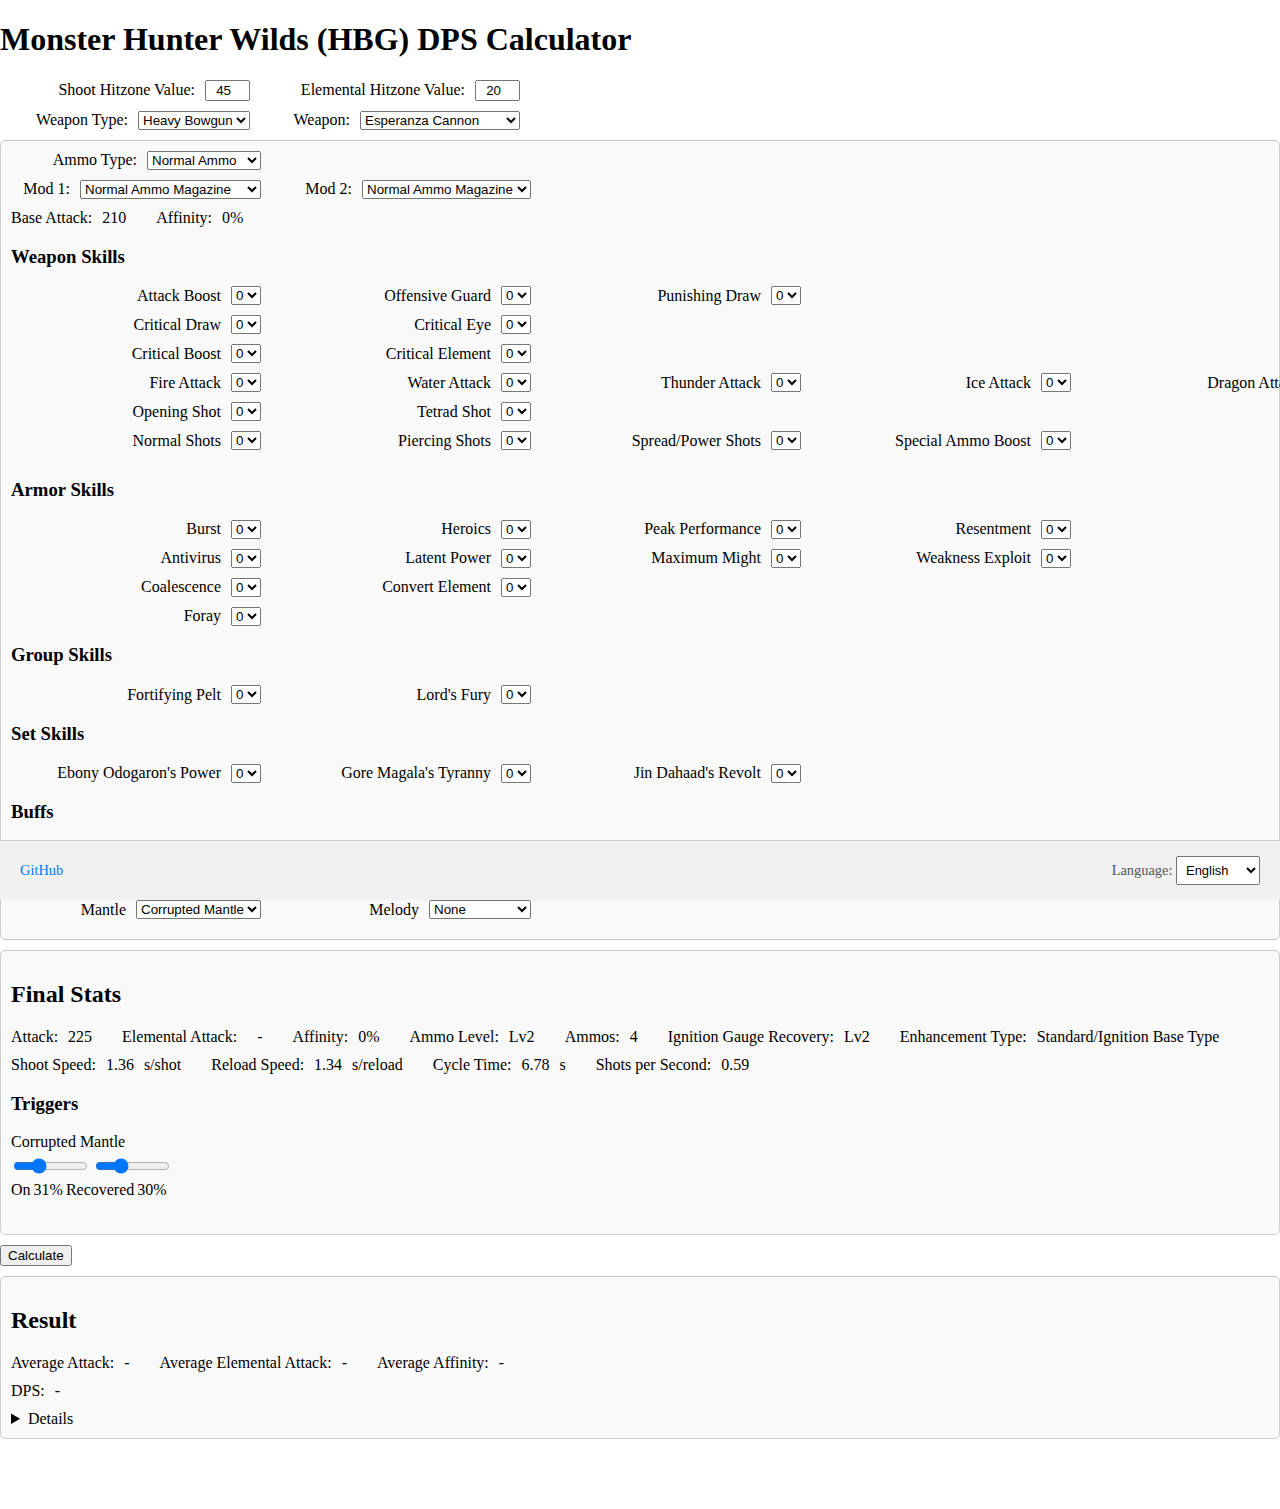
==== index.html @ ec9e07ba "update 3" ====
<!DOCTYPE html>
<html lang="en">

<head>
  <meta charset="UTF-8">
  <meta name="viewport" content="width=device-width, initial-scale=1.0">
  <title data-lang="title">MHWilds DPS Calculator</title>
  <link rel="stylesheet" href="styles/style.css">
</head>

<body>
  <h1 data-lang="title">Monster Hunter Wilds (HBG) DPS Calculator</h1>
  <div id="calculator">
    <div class="row">
      <div class="group">
        <label for="shoot-hitzone-value" data-lang="shoot-hitzone-value-label">Shoot Hitzone Value:</label>
        <input class="percentage-input" type="number" id="shoot-hitzone-value" value="45" min="0" max="100" step="1">
      </div>
      <div class="group">
        <label for="elemental-hitzone-value" data-lang="elemental-hitzone-value-label">Elemental Hitzone Value:</label>
        <input class="percentage-input" type="number" id="elemental-hitzone-value" value="20" min="0" max="45" step="1">
      </div>
    </div>

    <div class="row">
      <div class="group">
        <label for="weapon-type" data-lang="weapon-type-label">Weapon Type:</label>
        <select id="weapon-type">
          <option value="hbg" data-lang="heavy-bowgun">Heavy Bowgun</option>
        </select>
      </div>

      <div class="group">
        <label for="weapon" data-lang="weapon-label">Weapon:</label>
        <select id="weapon"></select>
      </div>
    </div>

    <div class="stats-box">
      <div class="row">
        <div class="group">
          <label for="ammo-type" data-lang="ammo-type-label">Ammo Type:</label>
          <select id="ammo-type"></select>
        </div>
      </div>

      <div class="row">
        <div class="group">
          <label for="mod-1" data-lang="mod-1-label">Mod 1:</label>
          <select id="mod-1"></select>
        </div>
        <div class="group">
          <label for="mod-2" data-lang="mod-2-label">Mod 2:</label>
          <select id="mod-2"></select>
        </div>
      </div>

      <div class="stat-row">
        <div class="stat-group">
          <label data-lang="base-attack">Base Attack:</label>
          <span id="base-attack">-</span>
        </div>
        <div class="stat-group">
          <label data-lang="affinity">Affinity:</label>
          <span id="affinity">-</span>
        </div>
      </div>

      <div class="skills-box">
        <h3 data-lang="weapon-skills-header">Weapon Skills</h3>
        <div class="row" id="weapon-skill-attack"></div>
        <div class="row" id="weapon-skill-affinity"></div>
        <div class="row" id="weapon-skill-criticalDamage"></div>
        <div class="row" id="weapon-skill-elemental"></div>
        <div class="row" id="weapon-skill-shot"></div>
        <div class="row" id="weapon-skill-ammo"></div>
        <div class="row" id="weapon-skill"></div>

        <h3 data-lang="armor-skills-header">Armor Skills</h3>
        <div class="row" id="armor-skill-attack"></div>
        <div class="row" id="armor-skill-affinity"></div>
        <div class="row" id="armor-skill-elemental"></div>
        <div class="row" id="armor-skill"></div>

        <h3 data-lang="group-skills-header">Group Skills</h3>
        <div class="row" id="group-skill"></div>

        <h3 data-lang="set-skills-header">Set Skills</h3>
        <div class="row" id="set-skill"></div>

        <h3 data-lang="buff-header">Buffs</h3>
        <div class="row" id="buff-attack"></div>
        <div class="row" id="buff-meal"></div>
        <div class="row" id="buff"></div>
      </div>
    </div>

    <div class="stats-box">
      <h2 data-lang="final-stat-header">Final Stat</h2>
      <div class="stat-row">
        <div class="stat-group">
          <label data-lang="final-attack">Attack:</label>
          <span id="final-attack">-</span>
        </div>
        <div class="stat-group">
          <label data-lang="elemental-attack">Elemental Attack:</label>
          <span id="elemental-type"></span>
          <span id="elemental-attack">-</span>
        </div>
        <div class="stat-group">
          <label data-lang="final-affinity">Affinity:</label>
          <span id="final-affinity">-</span>
        </div>
        <div class="stat-group">
          <label data-lang="ammo-level-label">Ammo Level:</label>
          <span id="ammo-level">-</span>
        </div>
        <div class="stat-group">
          <label data-lang="ammo-count-label">Ammo:</label>
          <span id="ammo-count">-</span>
        </div>
        <div class="stat-group">
          <label data-lang="ignition-gauge-label">Ignition Gauge Recovery:</label>
          <span id="ignition-gauge">Lv1</span>
        </div>
        <div class="stat-group">
          <label data-lang="enhancement-type-label">Enhance Type:</label>
          <span id="enhancement-type">-</span>
        </div>
      </div>
      <div class="stat-row">
        <div class="stat-group">
          <label data-lang="shoot-speed-label">Shoot Speed:</label>
          <span id="shoot-speed">-</span>
          <label data-lang="shoot-speed-unit-label">s/shot</label>
        </div>
        <div class="stat-group">
          <label data-lang="reload-speed-label">Reload Speed:</label>
          <span id="reload-speed">-</span>
          <label data-lang="reload-unit-label">s/reload</label>
        </div>
        <div class="stat-group">
          <label data-lang="cycle-time-label">Cycle Time:</label>
          <span id="cycle-time">-</span>
          <label data-lang="cycle-time-unit-labell">s</label>
        </div>
        <div class="stat-group">
          <label data-lang="shots-per-second-label">Shots per Second:</label>
          <span id="shots-per-second">-</span>
        </div>
      </div>

      <div class="trigger-box">
        <h3 data-lang="trigger-header">Triggers</h3>
        <div class="row hidden" id="trigger-attack"></div>
        <div class="row hidden" id="trigger-affinity"></div>
        <div class="row hidden" id="trigger-criticalDamage"></div>
        <div class="row hidden" id="trigger-elemental"></div>
        <div class="row hidden" id="trigger-shot"></div>
        <div class="row hidden" id="trigger-ammo"></div>
        <div class="row hidden" id="trigger"></div>
      </div>
    </div>

    <button id="calculate-button" data-lang="calculate-button">Calculate</button>
    <div class="stats-box">
      <h2 data-lang="result-header">Result</h2>
      <div class="stat-row">
        <div class="stat-group">
          <label data-lang="result-average-attack-label">Average Attack:</label>
          <span id="result-average-attack">-</span>
        </div>
        <div class="stat-group">
          <label data-lang="result-average-elemental-attack-label">Average Elemental Attack:</label>
          <span id="result-average-elemental-attack">-</span>
        </div>
        <div class="stat-group">
          <label data-lang="result-average-affinity-label">Average Affinity:</label>
          <span id="result-average-affinity">-</span>
        </div>
      </div>
      <div class="stat-row">
        <div class="stat-group">
          <label data-lang="result-dps-label">DPS:</label>
          <span id="result-dps">-</span>
        </div>
      </div>
      <details>
        <summary data-lang="details-label">Details</summary>
        <pre id="log-box"></pre>
      </details>
    </div>
  </div>

  <footer>
    <p>
      <a href="https://github.com/greydust/mhwilds-dps-calculator" target="_blank" data-lang="github-link">
        GitHub
      </a>
    </p>
    <div class="language-selector-container">
      <label for="language-selector" data-lang="language-label">Language:</label>
      <select id="language-selector">
        <option value="en">English</option>
        <option value="zh">繁體中文</option>
      </select>
    </div>
  </footer>

  <script src="scripts/app.js"></script>
</body>

</html>
---- styles/style.css ----
body {
  margin: 0;
  padding: 0;
  padding-bottom: 60px;
  /* Add padding equal to the footer height */
  box-sizing: border-box;
}

footer {
  position: fixed;
  bottom: 0;
  left: 0;
  width: 100%;
  height: 60px;
  /* Set a fixed height for the footer */
  background-color: #f1f1f1;
  text-align: center;
  padding: 10px 0;
  border-top: 1px solid #ccc;
  font-size: 0.9em;
  color: #555;
  display: flex;
  justify-content: space-between;
  align-items: center;
  padding: 5px 20px;
  box-sizing: border-box;
  z-index: 1000;
  /* Ensure the footer stays on top */
}

footer a {
  color: #007bff;
  text-decoration: none;
}

footer a:hover {
  text-decoration: underline;
}

language-selector-container {
  display: inline-flex;
  align-items: center;
  gap: 5px;
  /* Adds a small space between the label and the selector */
}

footer select {
  width: auto;
  /* Adjusts the width to fit the content */
  padding: 5px;
  font-size: 0.9em;
}

.stats-box {
  border: 1px solid #ccc;
  padding: 10px;
  margin: 10px 0;
  border-radius: 5px;
  background-color: #f9f9f9;
}

.row {
  display: flex;
  align-items: center;
  column-gap: 20px;
  margin-bottom: 10px;
  justify-content: flex-start;
}

.group {
  display: flex;
  align-items: center;
  justify-content: flex-end;
  /* Align items to the right */
  gap: 10px;
  flex-wrap: nowrap;
  min-width: 250px;
  width: auto;
}

.stat-row {
  display: flex;
  align-items: center;
  column-gap: 30px;
  margin-bottom: 10px;
  justify-content: flex-start;
}

.stat-group {
  display: flex;
  align-items: center;
  gap: 10px;
  flex-wrap: nowrap;
}


.group label {
  text-align: right;
  /* Align label text to the right */
}

.group select {
  flex: 0;
  /* Prevent selectors from stretching */
}

.group:last-child {
  margin-right: 0;
}

.percentage-input {
  width: 5ch;
  text-align: right;
}

input[type="range"] {
  width: 75px;
}

.trigger-container {
  display: block;
  /* Root container is no longer a flex container */
  margin-bottom: 10px;
  /* Add spacing between trigger groups */
}

.trigger-line {
  display: flex;
  /* Each line is a flex container */
  align-items: center;
  gap: 10px;
  /* Maintain consistent gap between elements */
  margin-bottom: 5px;
  /* Add spacing between lines */
}

.hidden {
  display: none;
}

.trigger-group {
  display: flex;
  align-items: center;
  gap: 3px;
  /* Maintain smaller gap for trigger elements */
  flex-wrap: wrap;
  /* Allow wrapping for trigger elements */
}

.trigger-group label {
  width: auto;
  /* Allow labels to size dynamically */
  text-align: left;
  /* Align text to the left for triggers */
}

.trigger-group input[type="range"] {
  flex: 0;
  /* Prevent sliders from stretching */
  width: 75px;
  /* Keep sliders short */
}

.trigger-group .percentage-input {
  width: 5ch;
  text-align: right;
}

#log-box {
  background-color: #f9f9f9;
  border: 1px solid #ccc;
  border-radius: 5px;
  padding: 10px;
  font-family: monospace;
  white-space: pre-wrap;
  overflow-x: auto;
}
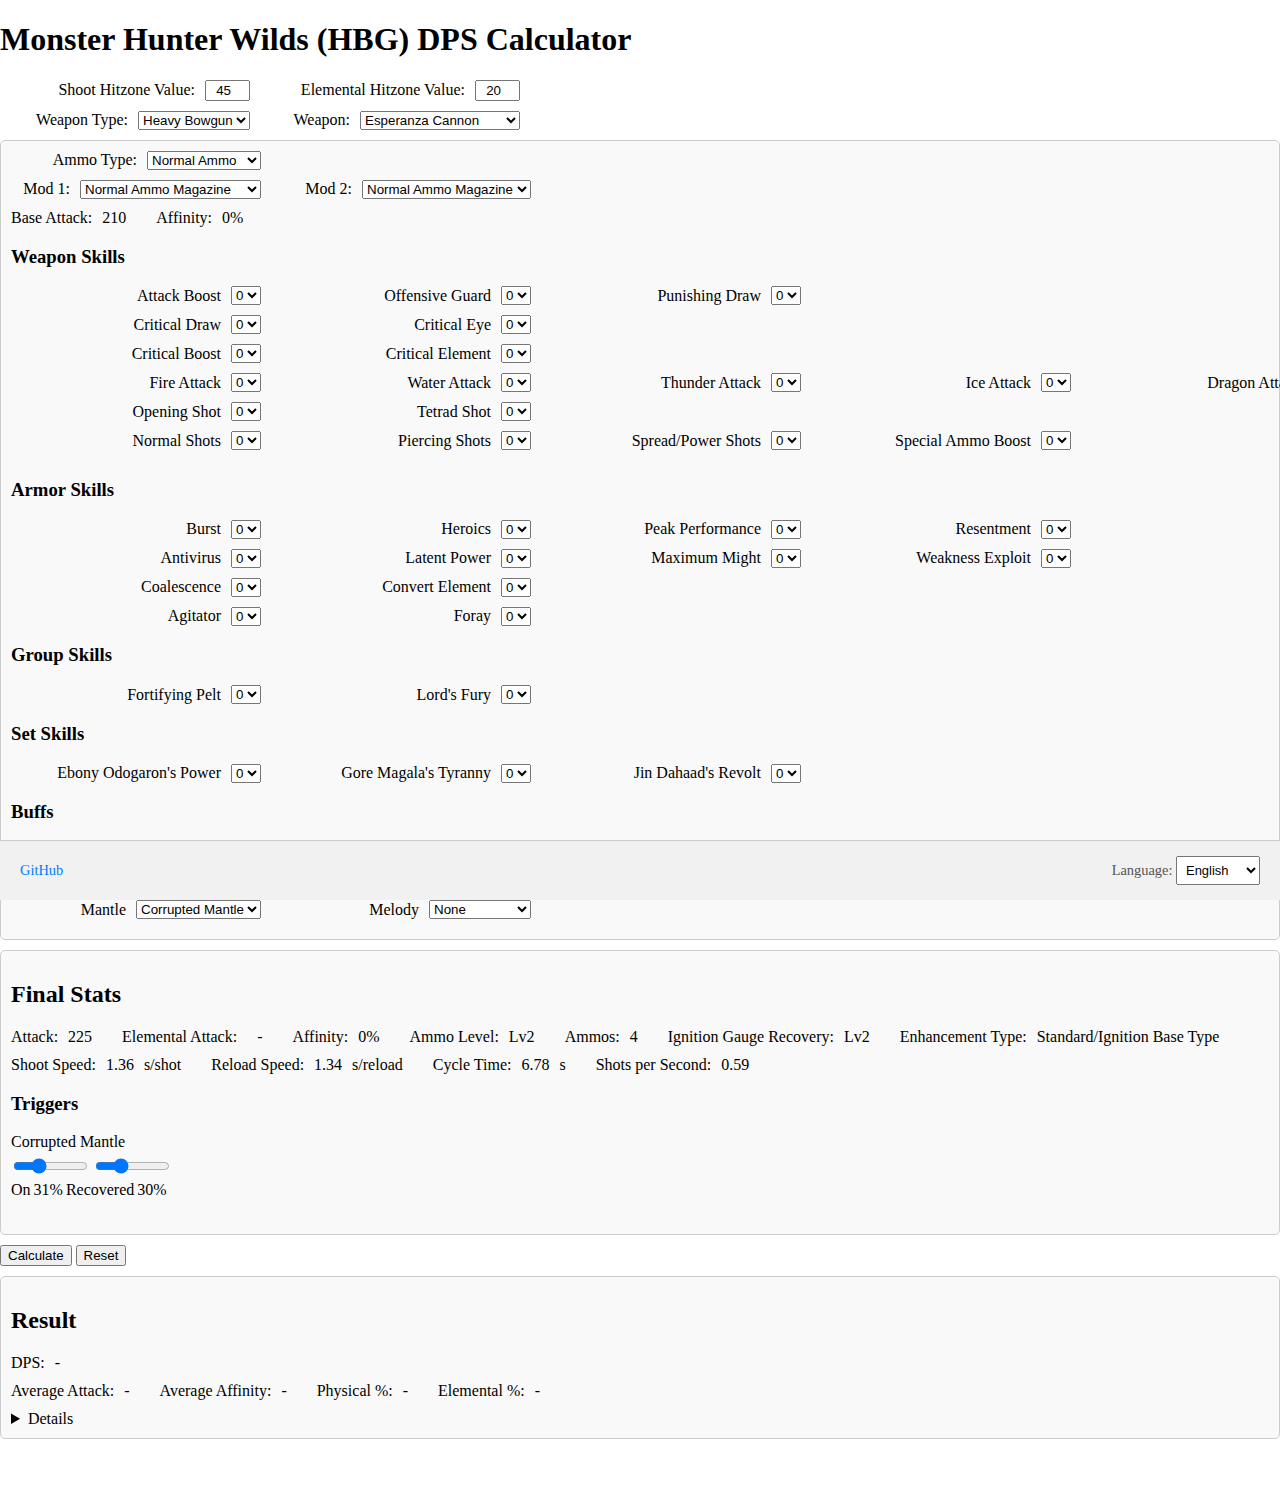
==== commit 1670df21: "Damage calculation" ====
--- a/index.html
+++ b/index.html
@@ -36,160 +36,264 @@
       </div>
     </div>
 
-    <div class="stats-box">
+    <div class="stats-box" id="artian" class="hidden">
+      <h3 data-lang="artian-header">Artian</h3>
       <div class="row">
         <div class="group">
-          <label for="ammo-type" data-lang="ammo-type-label">Ammo Type:</label>
-          <select id="ammo-type"></select>
-        </div>
-      </div>
-
+          <label for="artian-element-type" data-lang="artian-element-type-label">Element Type:</label>
+          <select id="artian-element-type-1">
+            <option value="Fire" data-lang="artian-element-type-fire">Fire</option>
+            <option value="Water" data-lang="artian-element-type-water">Water</option>
+            <option value="Thunder" data-lang="artian-element-type-thunder">Thunder</option>
+            <option value="Ice" data-lang="artian-element-type-ice">Ice</option>
+            <option value="Dragon" data-lang="artian-element-type-dragon">Dragon</option>
+            <option value="Poison" data-lang="artian-element-type-poison">Poison</option>
+            <option value="Paralysis" data-lang="artian-element-type-paralysis">Paralysis</option>
+            <option value="Sleep" data-lang="artian-element-type-sleep">Sleep</option>
+            <option value="Blast" data-lang="artian-element-type-blast">Blast</option>
+          </select>
+        </div>
+        <div class="group">
+          <label for="artian-element-type" data-lang="artian-element-type-label">Element Type:</label>
+          <select id="artian-element-type-2">
+            <option value="Fire" data-lang="artian-element-type-fire">Fire</option>
+            <option value="Water" data-lang="artian-element-type-water">Water</option>
+            <option value="Thunder" data-lang="artian-element-type-thunder">Thunder</option>
+            <option value="Ice" data-lang="artian-element-type-ice">Ice</option>
+            <option value="Dragon" data-lang="artian-element-type-dragon">Dragon</option>
+            <option value="Poison" data-lang="artian-element-type-poison">Poison</option>
+            <option value="Paralysis" data-lang="artian-element-type-paralysis">Paralysis</option>
+            <option value="Sleep" data-lang="artian-element-type-sleep">Sleep</option>
+            <option value="Blast" data-lang="artian-element-type-blast">Blast</option>
+          </select>
+        </div>
+        <div class="group">
+          <label for="artian-element-type" data-lang="artian-element-type-label">Element Type:</label>
+          <select id="artian-element-type-3">
+            <option value="Fire" data-lang="artian-element-type-fire">Fire</option>
+            <option value="Water" data-lang="artian-element-type-water">Water</option>
+            <option value="Thunder" data-lang="artian-element-type-thunder">Thunder</option>
+            <option value="Ice" data-lang="artian-element-type-ice">Ice</option>
+            <option value="Dragon" data-lang="artian-element-type-dragon">Dragon</option>
+            <option value="Poison" data-lang="artian-element-type-poison">Poison</option>
+            <option value="Paralysis" data-lang="artian-element-type-paralysis">Paralysis</option>
+            <option value="Sleep" data-lang="artian-element-type-sleep">Sleep</option>
+            <option value="Blast" data-lang="artian-element-type-blast">Blast</option>
+          </select>
+        </div>
+      </div>
       <div class="row">
         <div class="group">
-          <label for="mod-1" data-lang="mod-1-label">Mod 1:</label>
-          <select id="mod-1"></select>
-        </div>
-        <div class="group">
-          <label for="mod-2" data-lang="mod-2-label">Mod 2:</label>
-          <select id="mod-2"></select>
-        </div>
-      </div>
-
-      <div class="stat-row">
-        <div class="stat-group">
-          <label data-lang="base-attack">Base Attack:</label>
-          <span id="base-attack">-</span>
-        </div>
-        <div class="stat-group">
-          <label data-lang="affinity">Affinity:</label>
-          <span id="affinity">-</span>
-        </div>
-      </div>
-
-      <div class="skills-box">
-        <h3 data-lang="weapon-skills-header">Weapon Skills</h3>
-        <div class="row" id="weapon-skill-attack"></div>
-        <div class="row" id="weapon-skill-affinity"></div>
-        <div class="row" id="weapon-skill-criticalDamage"></div>
-        <div class="row" id="weapon-skill-elemental"></div>
-        <div class="row" id="weapon-skill-shot"></div>
-        <div class="row" id="weapon-skill-ammo"></div>
-        <div class="row" id="weapon-skill"></div>
-
-        <h3 data-lang="armor-skills-header">Armor Skills</h3>
-        <div class="row" id="armor-skill-attack"></div>
-        <div class="row" id="armor-skill-affinity"></div>
-        <div class="row" id="armor-skill-elemental"></div>
-        <div class="row" id="armor-skill"></div>
-
-        <h3 data-lang="group-skills-header">Group Skills</h3>
-        <div class="row" id="group-skill"></div>
-
-        <h3 data-lang="set-skills-header">Set Skills</h3>
-        <div class="row" id="set-skill"></div>
-
-        <h3 data-lang="buff-header">Buffs</h3>
-        <div class="row" id="buff-attack"></div>
-        <div class="row" id="buff-meal"></div>
-        <div class="row" id="buff"></div>
-      </div>
-    </div>
-
-    <div class="stats-box">
-      <h2 data-lang="final-stat-header">Final Stat</h2>
-      <div class="stat-row">
-        <div class="stat-group">
-          <label data-lang="final-attack">Attack:</label>
-          <span id="final-attack">-</span>
-        </div>
-        <div class="stat-group">
-          <label data-lang="elemental-attack">Elemental Attack:</label>
-          <span id="elemental-type"></span>
-          <span id="elemental-attack">-</span>
-        </div>
-        <div class="stat-group">
-          <label data-lang="final-affinity">Affinity:</label>
-          <span id="final-affinity">-</span>
-        </div>
-        <div class="stat-group">
-          <label data-lang="ammo-level-label">Ammo Level:</label>
-          <span id="ammo-level">-</span>
-        </div>
-        <div class="stat-group">
-          <label data-lang="ammo-count-label">Ammo:</label>
-          <span id="ammo-count">-</span>
-        </div>
-        <div class="stat-group">
-          <label data-lang="ignition-gauge-label">Ignition Gauge Recovery:</label>
-          <span id="ignition-gauge">Lv1</span>
-        </div>
-        <div class="stat-group">
-          <label data-lang="enhancement-type-label">Enhance Type:</label>
-          <span id="enhancement-type">-</span>
-        </div>
-      </div>
-      <div class="stat-row">
-        <div class="stat-group">
-          <label data-lang="shoot-speed-label">Shoot Speed:</label>
-          <span id="shoot-speed">-</span>
-          <label data-lang="shoot-speed-unit-label">s/shot</label>
-        </div>
-        <div class="stat-group">
-          <label data-lang="reload-speed-label">Reload Speed:</label>
-          <span id="reload-speed">-</span>
-          <label data-lang="reload-unit-label">s/reload</label>
-        </div>
-        <div class="stat-group">
-          <label data-lang="cycle-time-label">Cycle Time:</label>
-          <span id="cycle-time">-</span>
-          <label data-lang="cycle-time-unit-labell">s</label>
-        </div>
-        <div class="stat-group">
-          <label data-lang="shots-per-second-label">Shots per Second:</label>
-          <span id="shots-per-second">-</span>
-        </div>
-      </div>
-
-      <div class="trigger-box">
-        <h3 data-lang="trigger-header">Triggers</h3>
-        <div class="row hidden" id="trigger-attack"></div>
-        <div class="row hidden" id="trigger-affinity"></div>
-        <div class="row hidden" id="trigger-criticalDamage"></div>
-        <div class="row hidden" id="trigger-elemental"></div>
-        <div class="row hidden" id="trigger-shot"></div>
-        <div class="row hidden" id="trigger-ammo"></div>
-        <div class="row hidden" id="trigger"></div>
-      </div>
-    </div>
-
-    <button id="calculate-button" data-lang="calculate-button">Calculate</button>
-    <div class="stats-box">
-      <h2 data-lang="result-header">Result</h2>
-      <div class="stat-row">
-        <div class="stat-group">
-          <label data-lang="result-average-attack-label">Average Attack:</label>
-          <span id="result-average-attack">-</span>
-        </div>
-        <div class="stat-group">
-          <label data-lang="result-average-elemental-attack-label">Average Elemental Attack:</label>
-          <span id="result-average-elemental-attack">-</span>
-        </div>
-        <div class="stat-group">
-          <label data-lang="result-average-affinity-label">Average Affinity:</label>
-          <span id="result-average-affinity">-</span>
-        </div>
-      </div>
-      <div class="stat-row">
-        <div class="stat-group">
-          <label data-lang="result-dps-label">DPS:</label>
-          <span id="result-dps">-</span>
-        </div>
-      </div>
-      <details>
-        <summary data-lang="details-label">Details</summary>
-        <pre id="log-box"></pre>
-      </details>
-    </div>
+          <label for="artian-bonus-1" data-lang="artian-bonus-label">Artian Bonus:</label>
+          <select id="artian-bonus-1">
+            <option value="attack" data-lang="artian-bonus-attack">Attack</option>
+            <option value="affinity" data-lang="artian-bonus-affinity">Affinity</option>
+          </select>
+        </div>
+        <div class="group">
+          <label for="artian-bonus-2" data-lang="artian-bonus-label">Artian Bonus:</label>
+          <select id="artian-bonus-2">
+            <option value="attack" data-lang="artian-bonus-attack">Attack</option>
+            <option value="affinity" data-lang="artian-bonus-affinity">Affinity</option>
+          </select>
+        </div>
+        <div class="group">
+          <label for="artian-bonus-3" data-lang="artian-bonus-label">Artian Bonus:</label>
+          <select id="artian-bonus-3">
+            <option value="attack" data-lang="artian-bonus-attack">Attack</option>
+            <option value="affinity" data-lang="artian-bonus-affinity">Affinity</option>
+          </select>
+        </div>
+      </div>
+      <div class="row">
+        <div class="group">
+          <label for="artian-reinforcement-1" data-lang="artian-reinforcement-label">Reinforcement:</label>
+          <select id="artian-reinforcement-1">
+          </select>
+        </div>
+        <div class="group">
+          <label for="artian-reinforcement-2" data-lang="artian-reinforcement-label">Reinforcement:</label>
+          <select id="artian-reinforcement-2">
+          </select>
+        </div>
+        <div class="group">
+          <label for="artian-reinforcement-3" data-lang="artian-reinforcement-label">Reinforcement:</label>
+          <select id="artian-reinforcement-3">
+          </select>
+        </div>
+        <div class="group">
+          <label for="artian-reinforcement-4" data-lang="artian-reinforcement-label">Reinforcement:</label>
+          <select id="artian-reinforcement-4">
+          </select>
+        </div>
+        <div class="group">
+          <label for="artian-reinforcement-5" data-lang="artian-reinforcement-label">Reinforcement:</label>
+          <select id="artian-reinforcement-5">
+          </select>
+        </div>
+      </div>
+    </div>
+  </div>
+
+  <div class="stats-box">
+    <div class="row">
+      <div class="group">
+        <label for="ammo-type" data-lang="ammo-type-label">Ammo Type:</label>
+        <select id="ammo-type"></select>
+      </div>
+    </div>
+
+    <div class="row">
+      <div class="group">
+        <label for="mod-1" data-lang="mod-1-label">Mod 1:</label>
+        <select id="mod-1"></select>
+      </div>
+      <div class="group">
+        <label for="mod-2" data-lang="mod-2-label">Mod 2:</label>
+        <select id="mod-2"></select>
+      </div>
+    </div>
+
+    <div class="stat-row">
+      <div class="stat-group">
+        <label data-lang="base-attack">Base Attack:</label>
+        <span id="base-attack">-</span>
+      </div>
+      <div class="stat-group">
+        <label data-lang="affinity">Affinity:</label>
+        <span id="affinity">-</span>
+      </div>
+    </div>
+
+    <div class="skills-box">
+      <h3 data-lang="weapon-skills-header">Weapon Skills</h3>
+      <div class="row" id="weapon-skill-attack"></div>
+      <div class="row" id="weapon-skill-affinity"></div>
+      <div class="row" id="weapon-skill-criticalDamage"></div>
+      <div class="row" id="weapon-skill-elemental"></div>
+      <div class="row" id="weapon-skill-shot"></div>
+      <div class="row" id="weapon-skill-ammo"></div>
+      <div class="row" id="weapon-skill"></div>
+
+      <h3 data-lang="armor-skills-header">Armor Skills</h3>
+      <div class="row" id="armor-skill-attack"></div>
+      <div class="row" id="armor-skill-affinity"></div>
+      <div class="row" id="armor-skill-elemental"></div>
+      <div class="row" id="armor-skill"></div>
+
+      <h3 data-lang="group-skills-header">Group Skills</h3>
+      <div class="row" id="group-skill"></div>
+
+      <h3 data-lang="set-skills-header">Set Skills</h3>
+      <div class="row" id="set-skill"></div>
+
+      <h3 data-lang="buff-header">Buffs</h3>
+      <div class="row" id="buff-attack"></div>
+      <div class="row" id="buff-meal"></div>
+      <div class="row" id="buff"></div>
+    </div>
+  </div>
+
+  <div class="stats-box">
+    <h2 data-lang="final-stat-header">Final Stat</h2>
+    <div class="stat-row">
+      <div class="stat-group">
+        <label data-lang="final-attack">Attack:</label>
+        <span id="final-attack">-</span>
+      </div>
+      <div class="stat-group">
+        <label data-lang="elemental-attack">Elemental Attack:</label>
+        <span id="elemental-type"></span>
+        <span id="elemental-attack">-</span>
+      </div>
+      <div class="stat-group">
+        <label data-lang="final-affinity">Affinity:</label>
+        <span id="final-affinity">-</span>
+      </div>
+      <div class="stat-group">
+        <label data-lang="ammo-level-label">Ammo Level:</label>
+        <span id="ammo-level">-</span>
+      </div>
+      <div class="stat-group">
+        <label data-lang="ammo-count-label">Ammo:</label>
+        <span id="ammo-count">-</span>
+      </div>
+      <div class="stat-group">
+        <label data-lang="ignition-gauge-label">Ignition Gauge Recovery:</label>
+        <span id="ignition-gauge">Lv1</span>
+      </div>
+      <div class="stat-group">
+        <label data-lang="enhancement-type-label">Enhance Type:</label>
+        <span id="enhancement-type">-</span>
+      </div>
+    </div>
+    <div class="stat-row">
+      <div class="stat-group">
+        <label data-lang="shoot-speed-label">Shoot Speed:</label>
+        <span id="shoot-speed">-</span>
+        <label data-lang="shoot-speed-unit-label">s/shot</label>
+      </div>
+      <div class="stat-group">
+        <label data-lang="reload-speed-label">Reload Speed:</label>
+        <span id="reload-speed">-</span>
+        <label data-lang="reload-unit-label">s/reload</label>
+      </div>
+      <div class="stat-group">
+        <label data-lang="cycle-time-label">Cycle Time:</label>
+        <span id="cycle-time">-</span>
+        <label data-lang="cycle-time-unit-labell">s</label>
+      </div>
+      <div class="stat-group">
+        <label data-lang="shots-per-second-label">Shots per Second:</label>
+        <span id="shots-per-second">-</span>
+      </div>
+    </div>
+
+    <div class="trigger-box">
+      <h3 data-lang="trigger-header">Triggers</h3>
+      <div class="row hidden" id="trigger-attack"></div>
+      <div class="row hidden" id="trigger-affinity"></div>
+      <div class="row hidden" id="trigger-criticalDamage"></div>
+      <div class="row hidden" id="trigger-elemental"></div>
+      <div class="row hidden" id="trigger-shot"></div>
+      <div class="row hidden" id="trigger-ammo"></div>
+      <div class="row hidden" id="trigger"></div>
+    </div>
+  </div>
+
+  <button id="calculate-button" data-lang="calculate-button">Calculate</button>
+  <button id="reset-button" data-lang="reset-button">Reset</button>
+  <div class="stats-box">
+    <h2 data-lang="result-header">Result</h2>
+    <div class="stat-row">
+      <div class="stat-group">
+        <label data-lang="result-dps-label">DPS:</label>
+        <span id="result-dps">-</span>
+      </div>
+    </div>
+    <div class="stat-row">
+      <div class="stat-group">
+        <label data-lang="result-average-attack-label">Average Attack:</label>
+        <span id="result-average-attack">-</span>
+      </div>
+      <div class="stat-group">
+        <label data-lang="result-average-affinity-label">Average Affinity:</label>
+        <span id="result-average-affinity">-</span>
+      </div>
+      <div class="stat-group">
+        <label data-lang="result-physical-percentage-label">Physical %:</label>
+        <span id="result-physical-percentage">-</span>
+      </div>
+      <div class="stat-group">
+        <label data-lang="result-elemental-percentage-label">Elemental %:</label>
+        <span id="result-elemental-percentage">-</span>
+      </div>
+    </div>
+    <details>
+      <summary data-lang="details-label">Details</summary>
+      <pre id="log-box"></pre>
+    </details>
+  </div>
   </div>
 
   <footer>
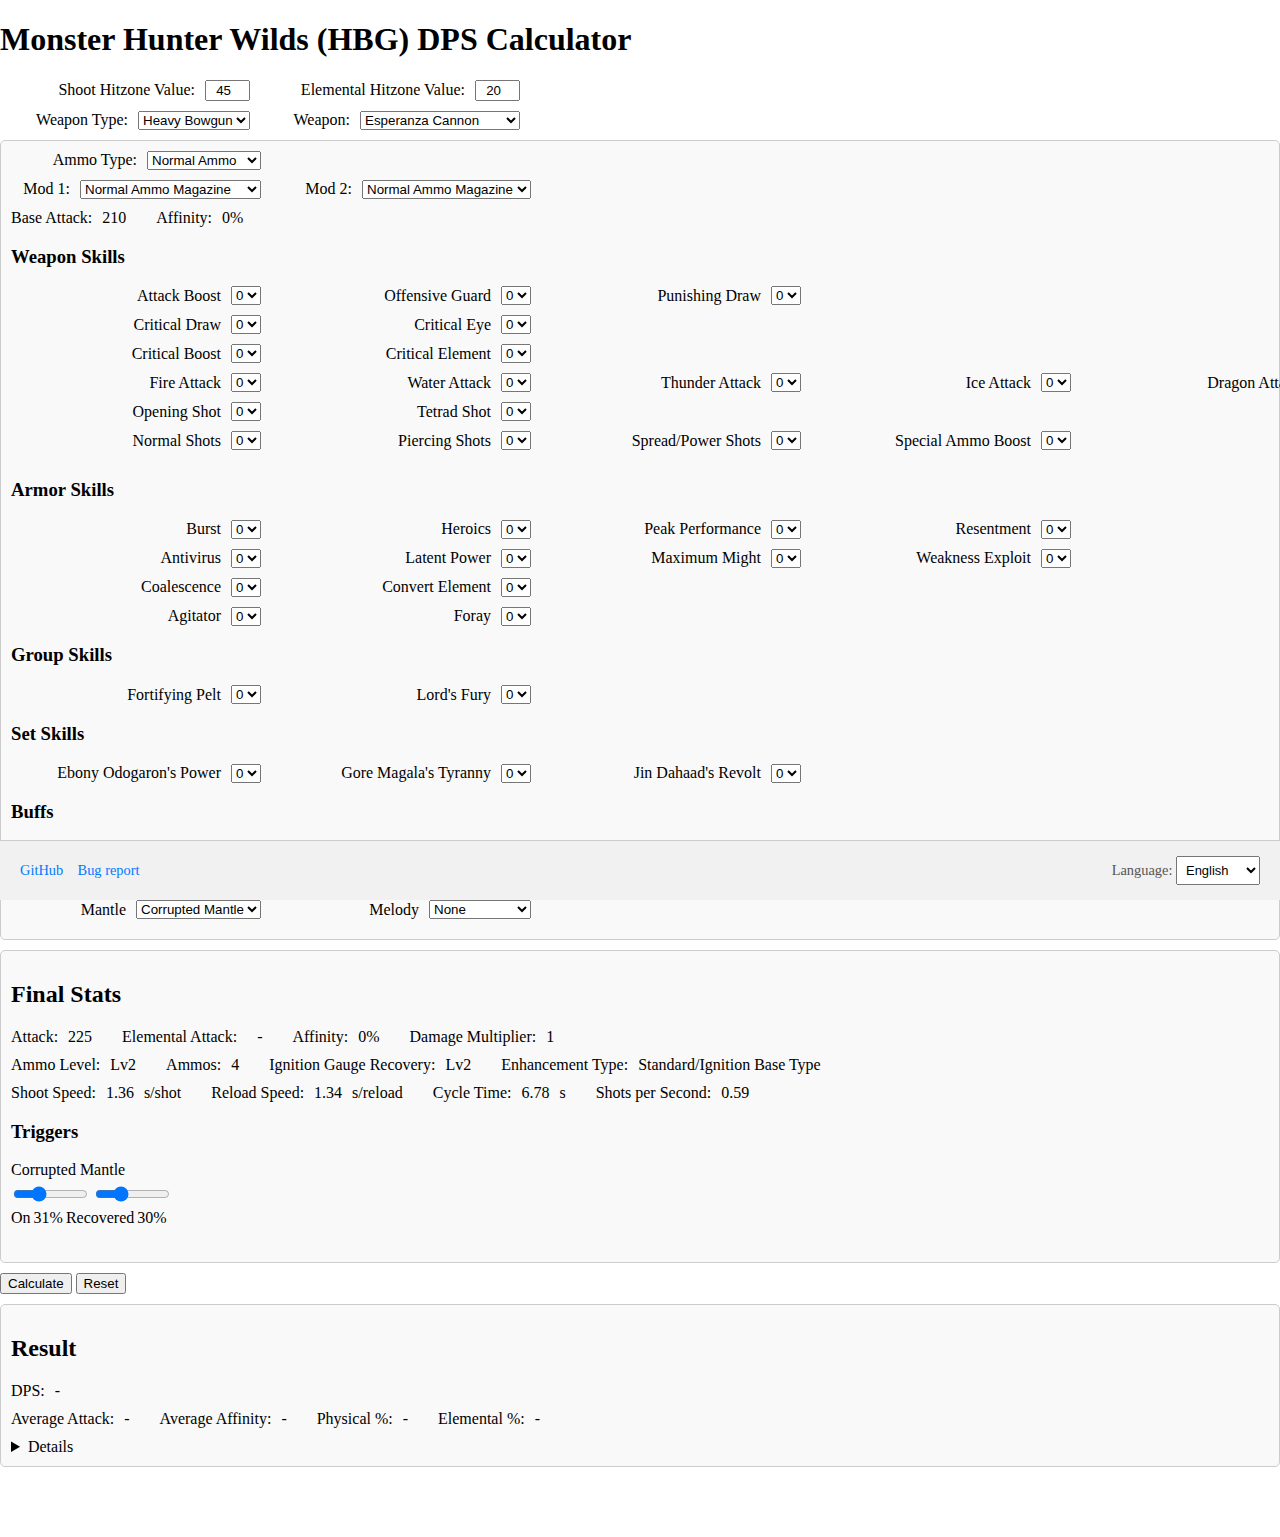
==== commit 337ff912: "Some minor improvement and bug fixes." ====
--- a/index.html
+++ b/index.html
@@ -211,6 +211,12 @@
         <span id="final-affinity">-</span>
       </div>
       <div class="stat-group">
+        <label data-lang="final-damage-multiplier">Damage Multiplier:</label>
+        <span id="final-damage-multiplier">-</span>
+      </div>
+    </div>
+    <div class="stat-row">
+      <div class="stat-group">
         <label data-lang="ammo-level-label">Ammo Level:</label>
         <span id="ammo-level">-</span>
       </div>
@@ -301,6 +307,10 @@
       <a href="https://github.com/greydust/mhwilds-dps-calculator" target="_blank" data-lang="github-link">
         GitHub
       </a>
+      &nbsp;&nbsp;
+      <a href="https://github.com/greydust/mhwilds-dps-calculator/issues" target="_blank" data-lang="issues-link">
+        Bug report
+      </a>
     </p>
     <div class="language-selector-container">
       <label for="language-selector" data-lang="language-label">Language:</label>
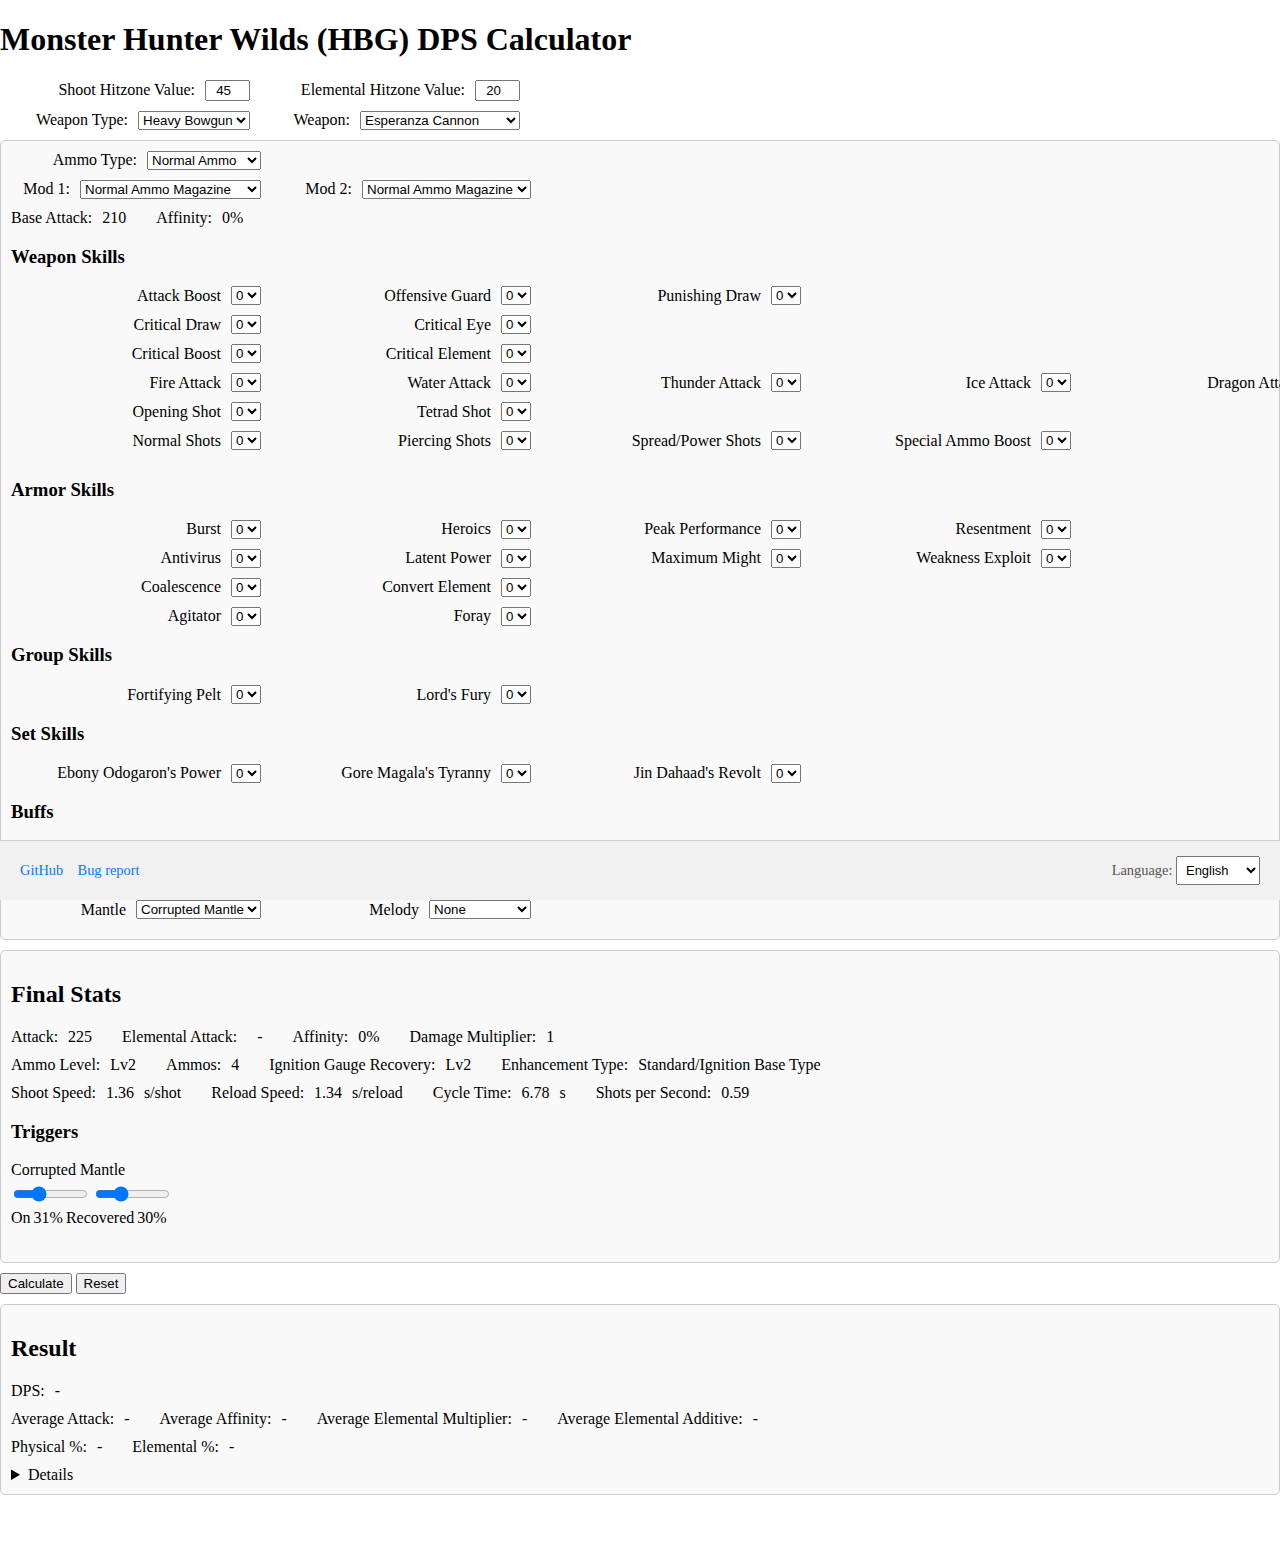
==== commit 0561afb2: "Add average elemental stats and calculate average attack and affinity down to each bullet." ====
--- a/index.html
+++ b/index.html
@@ -286,6 +286,16 @@
         <label data-lang="result-average-affinity-label">Average Affinity:</label>
         <span id="result-average-affinity">-</span>
       </div>
+      <div class="stat-group">
+        <label data-lang="result-average-elemental-multiplier">Elemental Multiplier:</label>
+        <span id="result-average-elemental-multiplier">-</span>
+      </div>
+      <div class="stat-group">
+        <label data-lang="result-average-elemental-additive">Elemental Addition:</label>
+        <span id="result-average-elemental-additive">-</span>
+      </div>
+    </div>
+    <div class="stat-row">
       <div class="stat-group">
         <label data-lang="result-physical-percentage-label">Physical %:</label>
         <span id="result-physical-percentage">-</span>
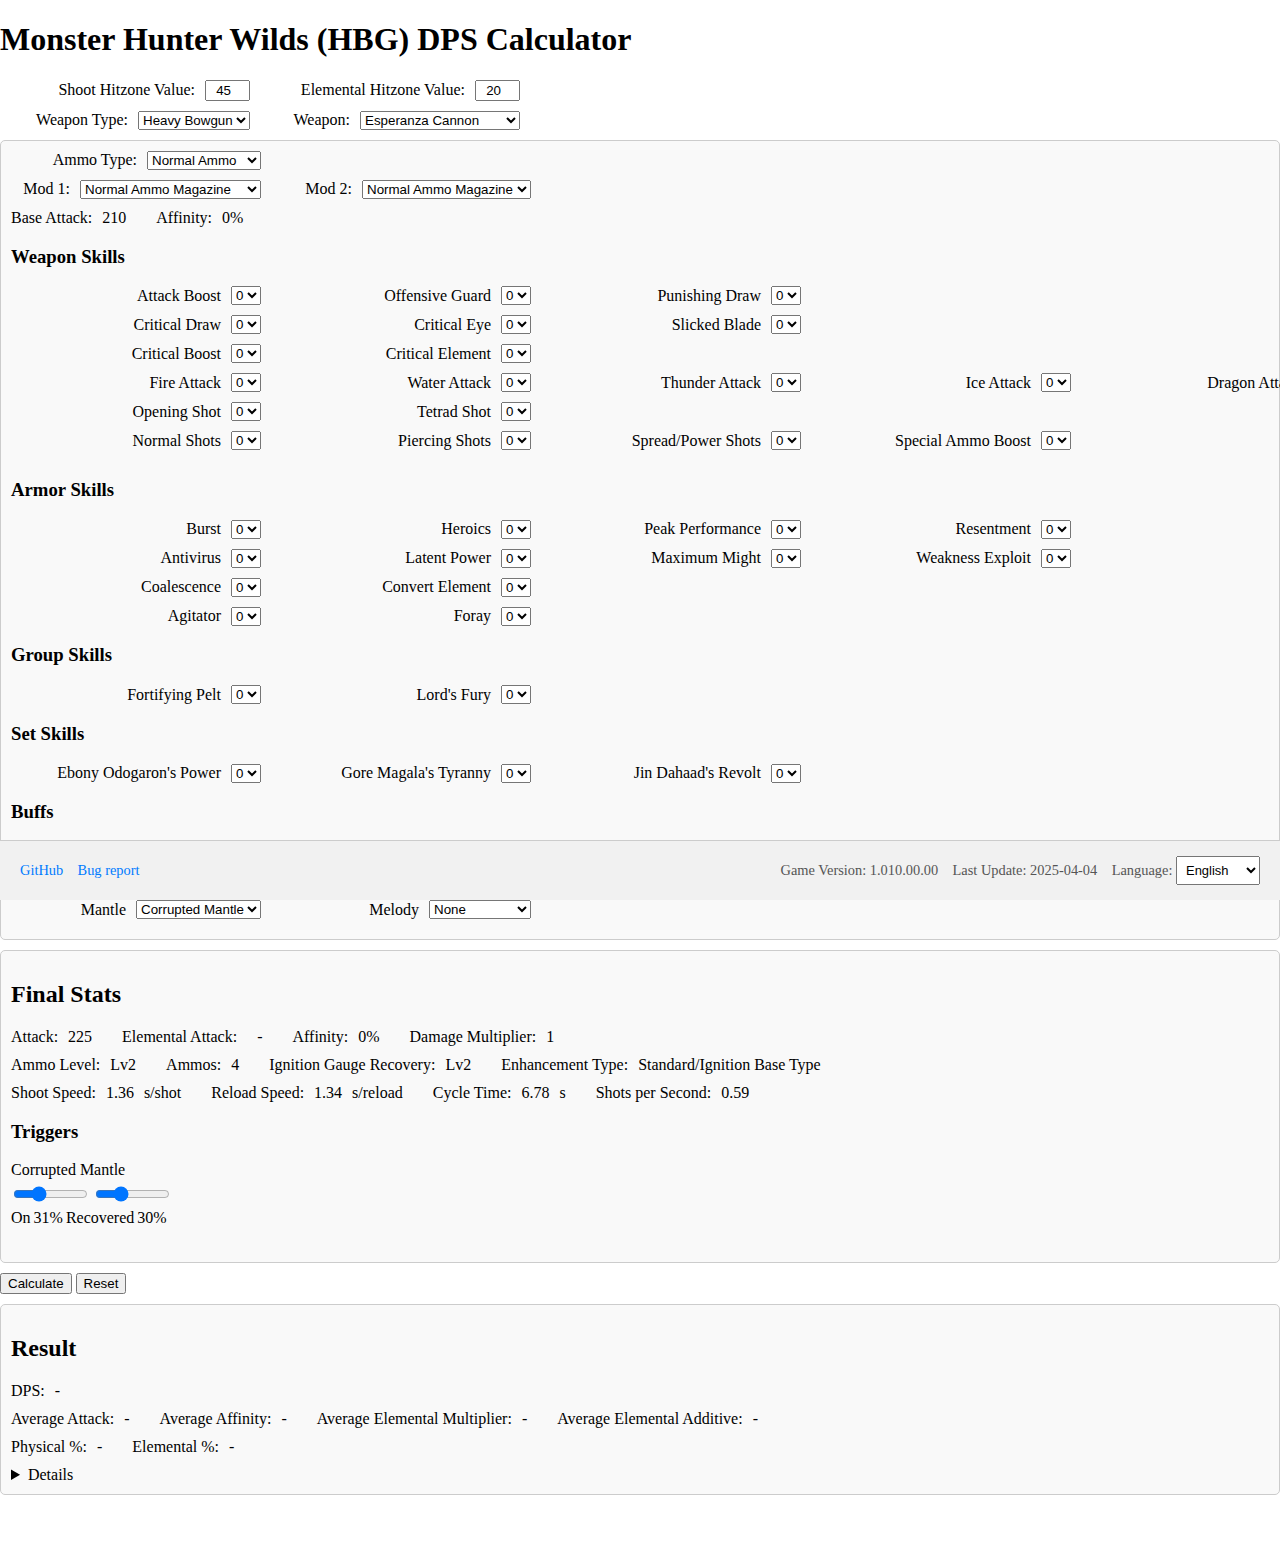
==== commit 8361e0db: "Update to 1.010.00.00" ====
--- a/index.html
+++ b/index.html
@@ -323,6 +323,12 @@
       </a>
     </p>
     <div class="language-selector-container">
+      <label data-lang="game-version-label">Game Version:</label>
+      <label>1.010.00.00</label>
+      &nbsp;&nbsp;
+      <label data-lang="last-update-label">Last update:</label>
+      <label>2025-04-04</label>
+      &nbsp;&nbsp;
       <label for="language-selector" data-lang="language-label">Language:</label>
       <select id="language-selector">
         <option value="en">English</option>
--- a/styles/style.css
+++ b/styles/style.css
@@ -76,6 +76,10 @@
   flex-wrap: nowrap;
   min-width: 250px;
   width: auto;
+}
+
+.group.highlight {
+  background-color: #d0e7ff;
 }
 
 .stat-row {
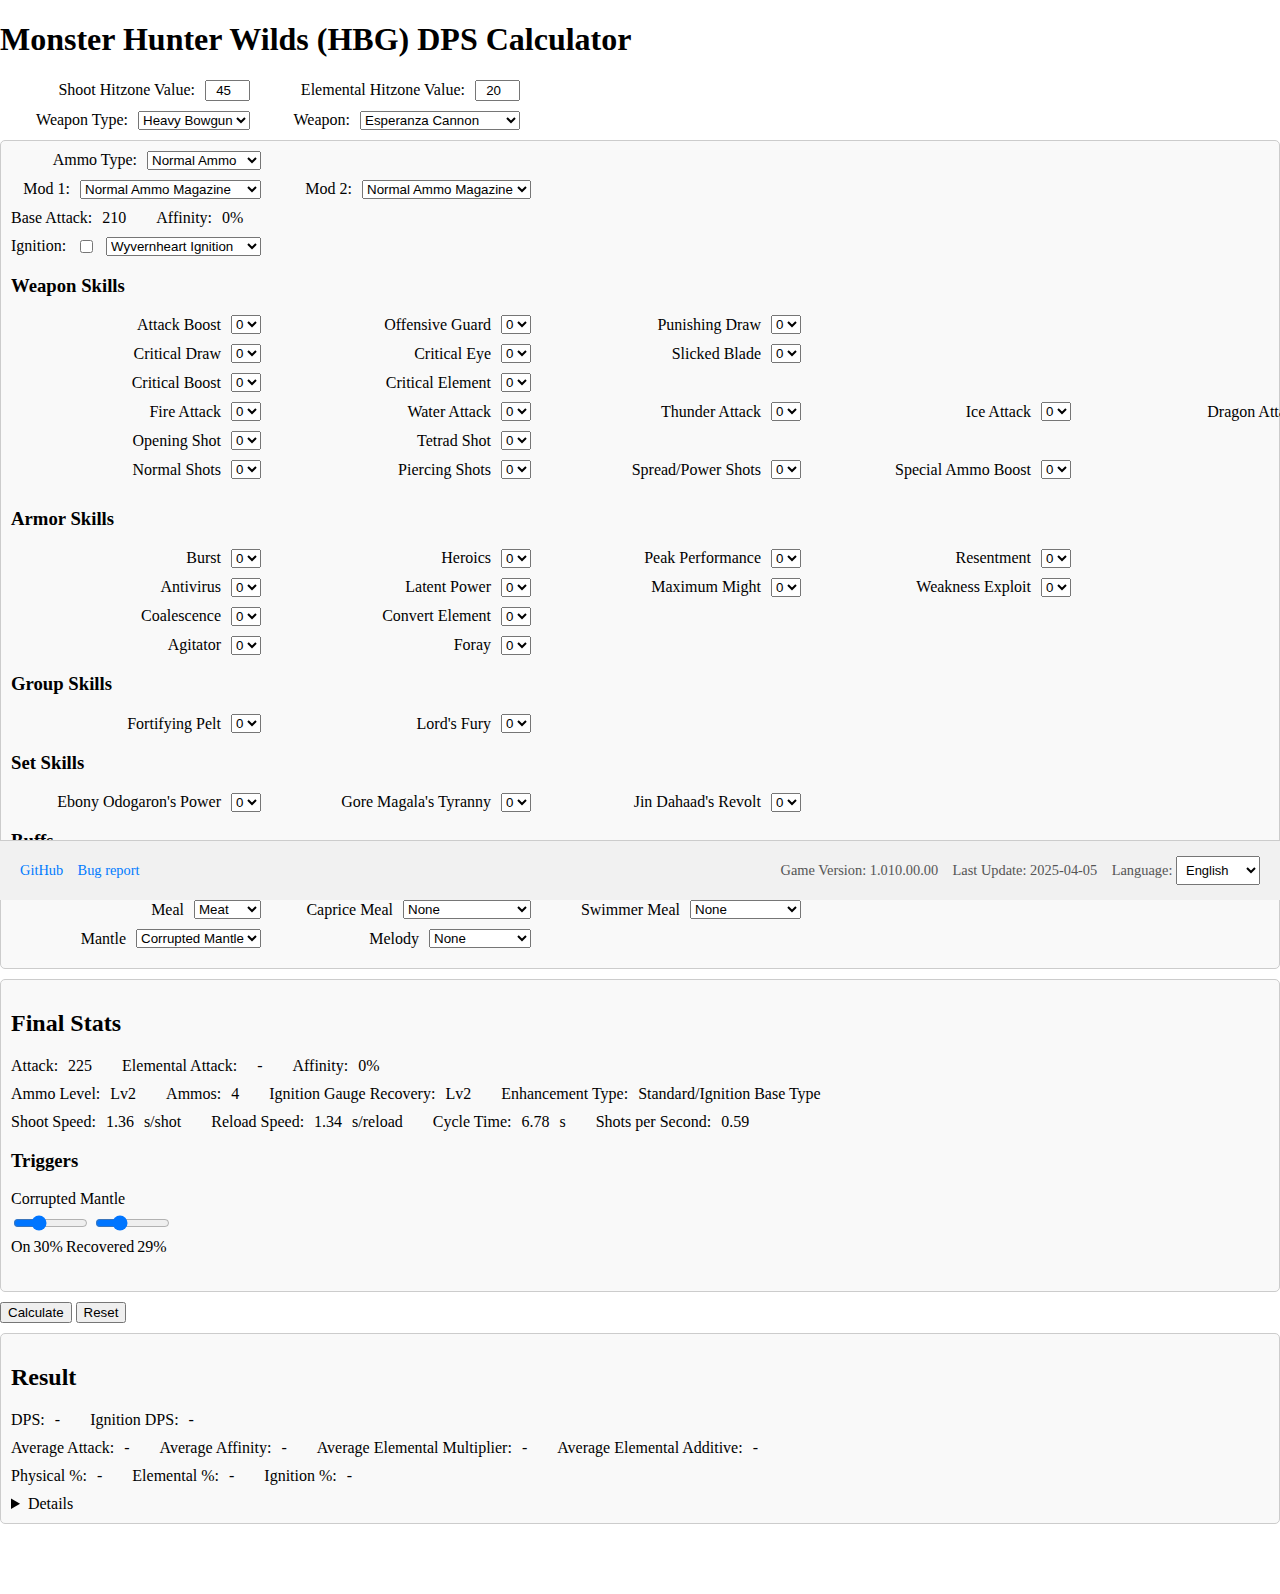
==== commit 77289590: "Add ignition calculation" ====
--- a/index.html
+++ b/index.html
@@ -165,6 +165,18 @@
       </div>
     </div>
 
+    <div class="stat-row">
+      <div class="stat-group">
+        <label data-lang="ignition-label">Ignition:</label>
+        <input type="checkbox" id="use-ignition">
+        <select id="ignition-type">
+          <option value="Wyvernheart Ignition" data-lang="wyvernheart-ignition">Wyvernheart Ignition</option>
+          <option value="Wyvernpiercer Ignition" data-lang="wyvernpiercer-ignition" disabled>Wyvernpiercer Ignition
+          </option>
+        </select>
+      </div>
+    </div>
+
     <div class="skills-box">
       <h3 data-lang="weapon-skills-header">Weapon Skills</h3>
       <div class="row" id="weapon-skill-attack"></div>
@@ -210,10 +222,6 @@
         <label data-lang="final-affinity">Affinity:</label>
         <span id="final-affinity">-</span>
       </div>
-      <div class="stat-group">
-        <label data-lang="final-damage-multiplier">Damage Multiplier:</label>
-        <span id="final-damage-multiplier">-</span>
-      </div>
     </div>
     <div class="stat-row">
       <div class="stat-group">
@@ -225,8 +233,8 @@
         <span id="ammo-count">-</span>
       </div>
       <div class="stat-group">
-        <label data-lang="ignition-gauge-label">Ignition Gauge Recovery:</label>
-        <span id="ignition-gauge">Lv1</span>
+        <label data-lang="ignition-recovery-level-label">Ignition Gauge Recovery:</label>
+        <span id="ignition-recovery-level">Lv1</span>
       </div>
       <div class="stat-group">
         <label data-lang="enhancement-type-label">Enhance Type:</label>
@@ -276,6 +284,10 @@
         <label data-lang="result-dps-label">DPS:</label>
         <span id="result-dps">-</span>
       </div>
+      <div class="stat-group">
+        <label data-lang="result-ignition-dps-label">Ignition DPS:</label>
+        <span id="result-ignition-dps">-</span>
+      </div>
     </div>
     <div class="stat-row">
       <div class="stat-group">
@@ -303,6 +315,10 @@
       <div class="stat-group">
         <label data-lang="result-elemental-percentage-label">Elemental %:</label>
         <span id="result-elemental-percentage">-</span>
+      </div>
+      <div class="stat-group">
+        <label data-lang="result-ignition-percentage-label">Ignition %:</label>
+        <span id="result-ignition-percentage">-</span>
       </div>
     </div>
     <details>
@@ -327,7 +343,7 @@
       <label>1.010.00.00</label>
       &nbsp;&nbsp;
       <label data-lang="last-update-label">Last update:</label>
-      <label>2025-04-04</label>
+      <label>2025-04-05</label>
       &nbsp;&nbsp;
       <label for="language-selector" data-lang="language-label">Language:</label>
       <select id="language-selector">
--- a/styles/style.css
+++ b/styles/style.css
@@ -97,6 +97,10 @@
   flex-wrap: nowrap;
 }
 
+.stat-group.highlight {
+  background-color: #d0e7ff;
+}
+
 
 .group label {
   text-align: right;
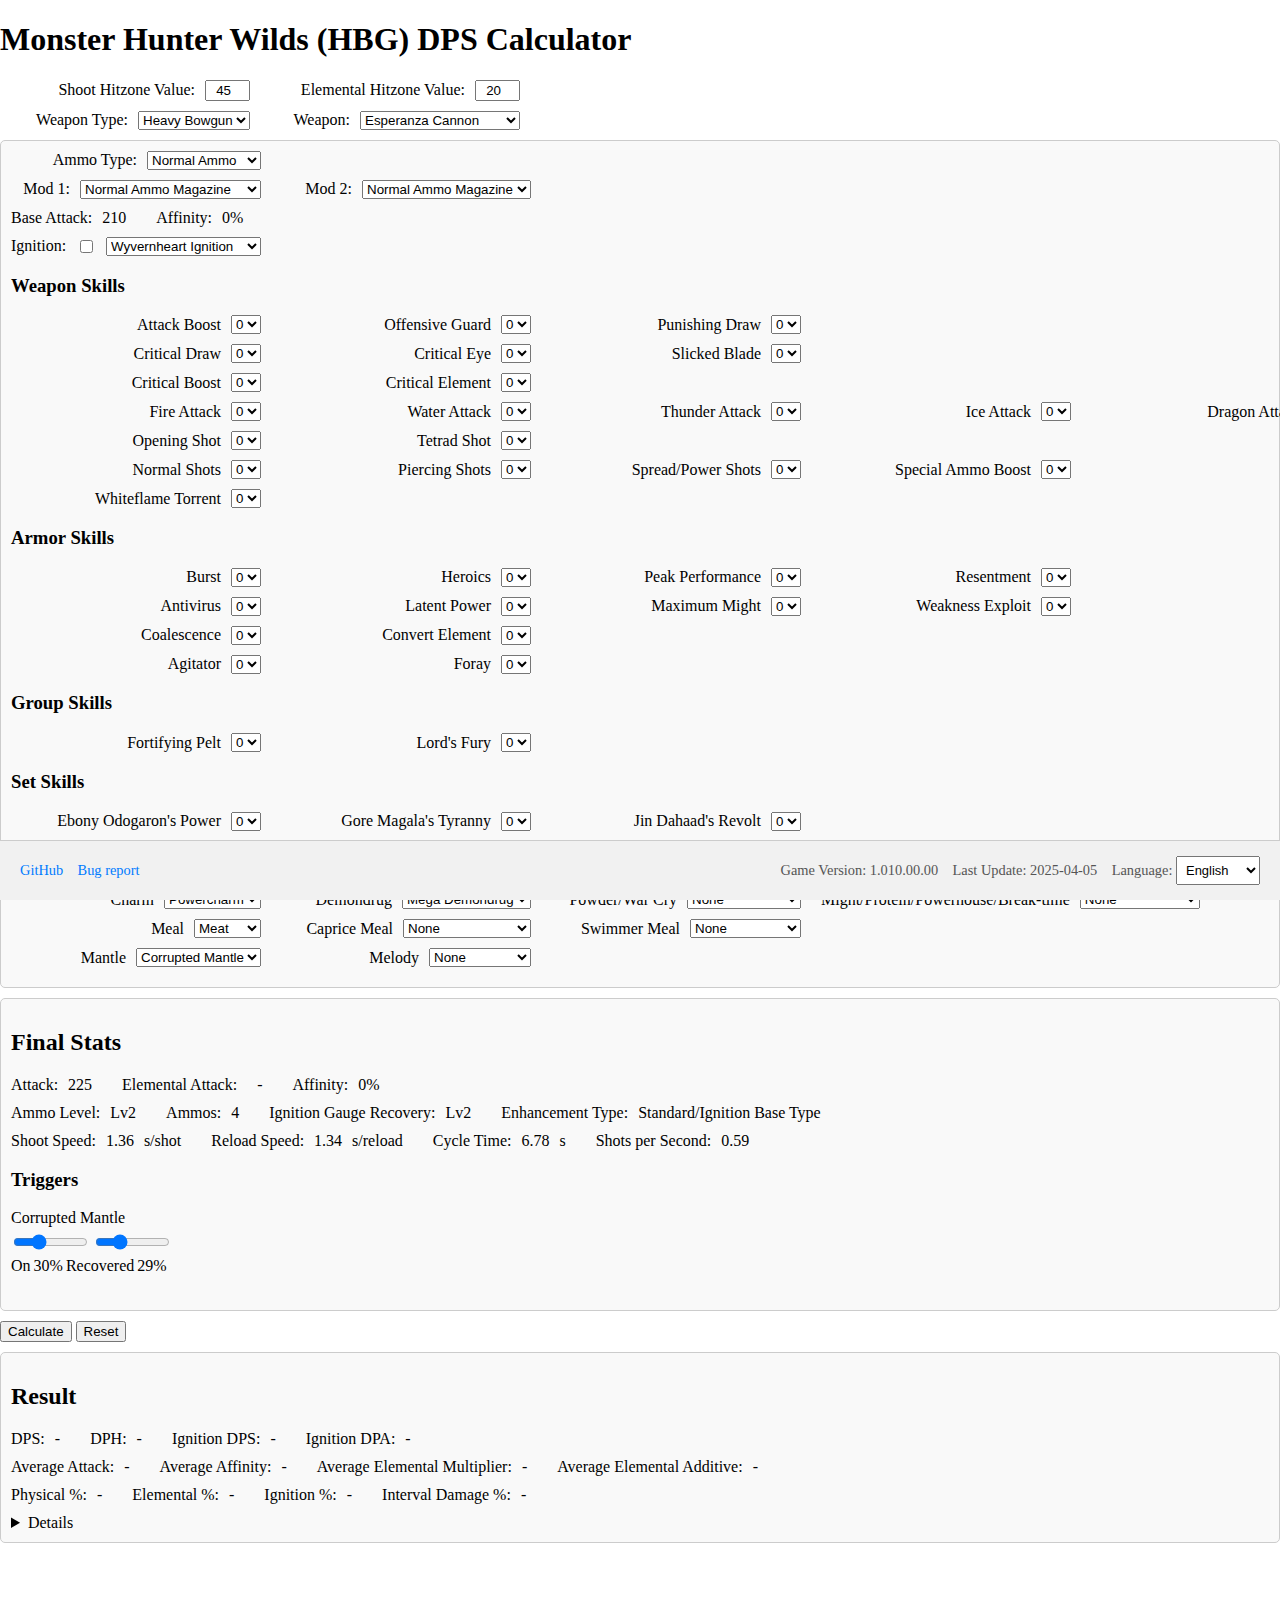
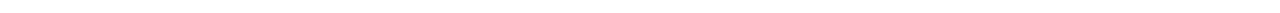
==== commit 167741e1: "Update white torrent" ====
--- a/index.html
+++ b/index.html
@@ -204,6 +204,17 @@
       <div class="row" id="buff-meal"></div>
       <div class="row" id="buff"></div>
     </div>
+
+    <div class="skills-box" id="miscellaneous">
+      <h3 data-lang="miscellaneous-label">Miscellaneous</h3>
+      <div class="row">
+        <div class="group">
+          <label data-lang="interval-damage-gap-label">Interval Damage:</label>
+          <input class="second-input" type="number" id="interval-damage-gap" value="7.5" min="3">
+          <label data-lang="interval-damage-second-label">s</label>
+        </div>
+      </div>
+    </div>
   </div>
 
   <div class="stats-box">
@@ -285,9 +296,17 @@
         <span id="result-dps">-</span>
       </div>
       <div class="stat-group">
+        <label data-lang="result-dph-label">DPH:</label>
+        <span id="result-dph">-</span>
+      </div>
+      <div class="stat-group">
         <label data-lang="result-ignition-dps-label">Ignition DPS:</label>
         <span id="result-ignition-dps">-</span>
       </div>
+      <div class="stat-group">
+        <label data-lang="result-ignition-dpa-label">Ignition DPA:</label>
+        <span id="result-ignition-dpa">-</span>
+      </div>
     </div>
     <div class="stat-row">
       <div class="stat-group">
@@ -319,6 +338,10 @@
       <div class="stat-group">
         <label data-lang="result-ignition-percentage-label">Ignition %:</label>
         <span id="result-ignition-percentage">-</span>
+      </div>
+      <div class="stat-group">
+        <label data-lang="result-interval-damage-percentage-label">Interval Damage %:</label>
+        <span id="result-interval-damage-percentage">-</span>
       </div>
     </div>
     <details>
--- a/styles/style.css
+++ b/styles/style.css
@@ -121,6 +121,12 @@
   text-align: right;
 }
 
+.second-input {
+  width: 6ch;
+  text-align: right;
+}
+
+
 input[type="range"] {
   width: 75px;
 }
